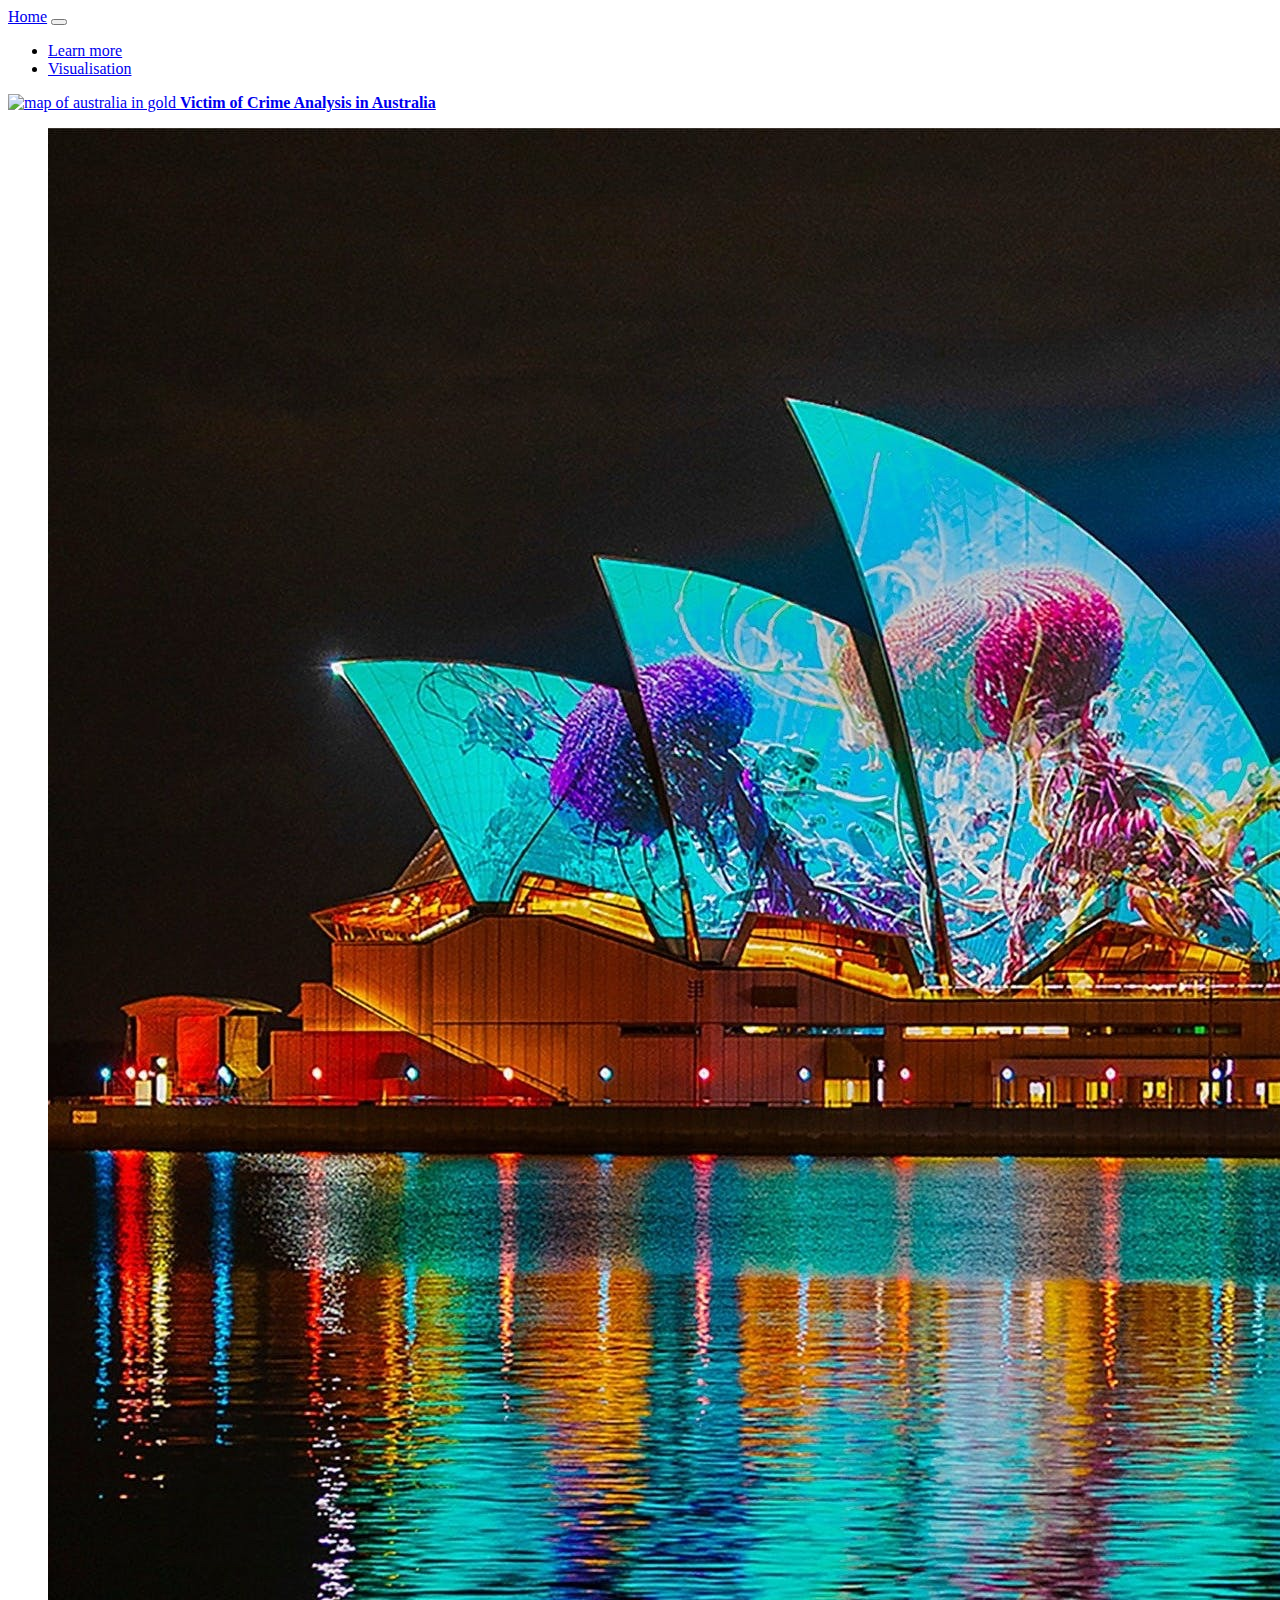
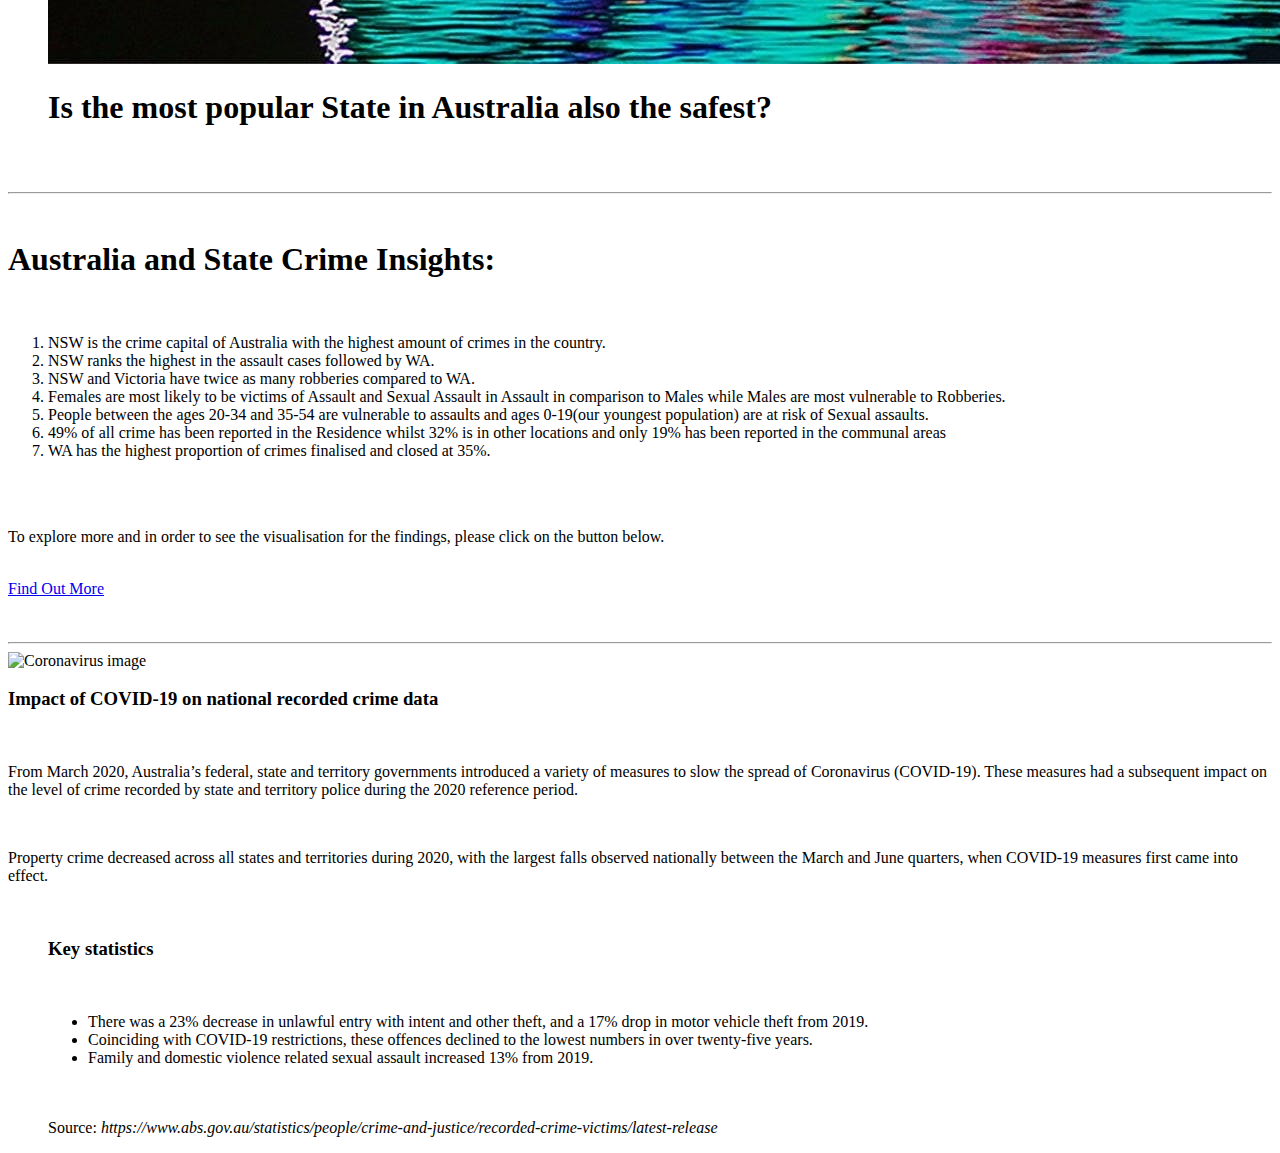
==== templates/home.html @ 23ff15c6 "updated model.pkl and home.html" ====
<!DOCTYPE html>
<html lang="en">

    <head>
        <meta charset="UTF-8">
        <meta name="viewport" content="width=device-width, initial-scale=1">
        <title>Victim of Crime</title>
        <link rel="stylesheet" href="https://cdn.jsdelivr.net/npm/bootstrap@4.6.0/dist/css/bootstrap.min.css" integrity="sha384-B0vP5xmATw1+K9KRQjQERJvTumQW0nPEzvF6L/Z6nronJ3oUOFUFpCjEUQouq2+l" crossorigin="anonymous">
        <link href = "../static/css/style.css" rel = "stylesheet">
    </head>
   
    <body>
      <nav class="navbar navbar-expand-lg navbar-dark bg-dark">
        <a class="navbar-brand" href="home">Home</a>
        <button class="navbar-toggler" type="button" data-toggle="collapse" data-target="#navbarText" aria-controls="navbarText" aria-expanded="false" aria-label="Toggle navigation">
          <span class="navbar-toggler-icon"></span>
        </button>
        <div class="collapse navbar-collapse" id="navbarText">
          <ul class="navbar-nav mr-auto">
            <li class="nav-item">
              <a class="nav-link" href="learn_more">Learn more</a>
            </li>
            <li class="nav-item">
              <a class="nav-link" href="visualisation">Visualisation</a>
            </li>
          </ul>
          <a class="navbar-brand" href="/">
            <img src="../static/images/map_australia.jpg" width="40" height="40" class="d-inline-block align-top" alt="map of australia in gold">
            <strong>Victim of Crime Analysis in Australia</strong> 
          </a>
        </div>
      </nav>

      <div class="jumbotron rounded-0">

        <div class="container">
          <div class="row">
            <div class="col-dm-12">
        <figure class="figure">
          <img src="../static/images/Sydney.jpeg" class="figure-img img-fluid rounded" alt="A generic square placeholder image with rounded corners in a figure.">
          <figcaption class="figure-caption text-center color: text-white"><h1><strong>Is the most popular State in Australia also the safest?</strong></h1></figcaption>
        </figure>
        <br>
        <br>
        <hr>
        <br>
        </div>
      </div>
    </div>
        <div class="container">
          <div class="row">
            <div class="col-dm-12">
              <h1><strong>Australia and State Crime Insights:</strong></h1>
              <br>
              <ol>
                <li>NSW is the crime capital of Australia with the highest amount of crimes in the country.</li>
                <li>NSW ranks the highest in the assault cases followed by WA.</li>
                <li>NSW and Victoria have twice as many robberies compared to WA.</li>
                <li>Females are most likely to be victims of Assault and Sexual Assault in Assault in comparison to Males while Males are most vulnerable to Robberies.</li>
                <li>People between the ages 20-34 and 35-54 are vulnerable to assaults and ages 0-19(our youngest population) are at risk of Sexual assaults.</li>
                <li>49% of all crime has been reported in the Residence whilst 32% is in other locations and only 19% has been reported in the communal areas</li>
                <li>WA has the highest proportion of crimes finalised and closed at 35%.</li>
              </ol>
              <br>
              <br>
              <p class="font-italic">To explore more and in order to see the visualisation for the findings, please click on the button below.</p>
              <br>
              <a class="btn btn-light btn-lg" href="visualisation" role="button">Find Out More</a>
              <br>
              <br>
              <br>
            </div>
         </div>
        </div>
        <hr>

          <div class="container container-bg">
            <div class="row">
                <div class="col-dm-4">
                  <img src="../static/images/coronavirus-tape-barrier-picture-id1213880557-2.jpg" class="img-thumbnail" alt="Coronavirus image" width="450" height="600">
                  <div class="col-dm-8">
                  <div>
                    <h3 id="covid">
                      <strong>Impact of COVID-19 on national recorded crime data</strong>
                    </h3>
                    <br>
                    <p id="p1">
                      From March 2020, Australia’s federal, state and territory governments introduced a variety of measures to slow the spread of Coronavirus (COVID-19). These measures had a subsequent impact on the level of crime recorded by state and territory police during the 2020 reference period.
                    </p>
                    <br>
                    <p>
                      Property crime decreased across all states and territories during 2020, with the largest falls observed nationally between the March and June quarters, when COVID-19 measures first came into effect.
                    </p>
                    <blockquote>
                    <div class="container container-bg">
                      <div class="col-dm-12">
                        <br>
                      <h3>Key statistics</h3>
                      <br>
                      <ul>
                        <li>
                          There was a 23% decrease in unlawful entry with intent and other theft, and a 17% drop in motor vehicle theft from 2019.
                        </li>
                        <li>
                          Coinciding with COVID-19 restrictions, these offences declined to the lowest numbers in over twenty-five years.
                        </li>
                        <li>
                          Family and domestic violence related sexual assault increased 13% from 2019.
                        </li>
                      </ul>
                      <br>
                    </div>
                    </div>
                    <br>
                    <footer class="blockquote-footer">Source: <cite title="Source:">https://www.abs.gov.au/statistics/people/crime-and-justice/recorded-crime-victims/latest-release</cite></footer>
                  </blockquote>
                  </div>
                </div>
              </div>
            </div>
          </div>
  

          <script src="https://d3js.org/d3.v7.min.js"></script>
          <script src="../static/js/predict.js"></script>
    </body>
</html>
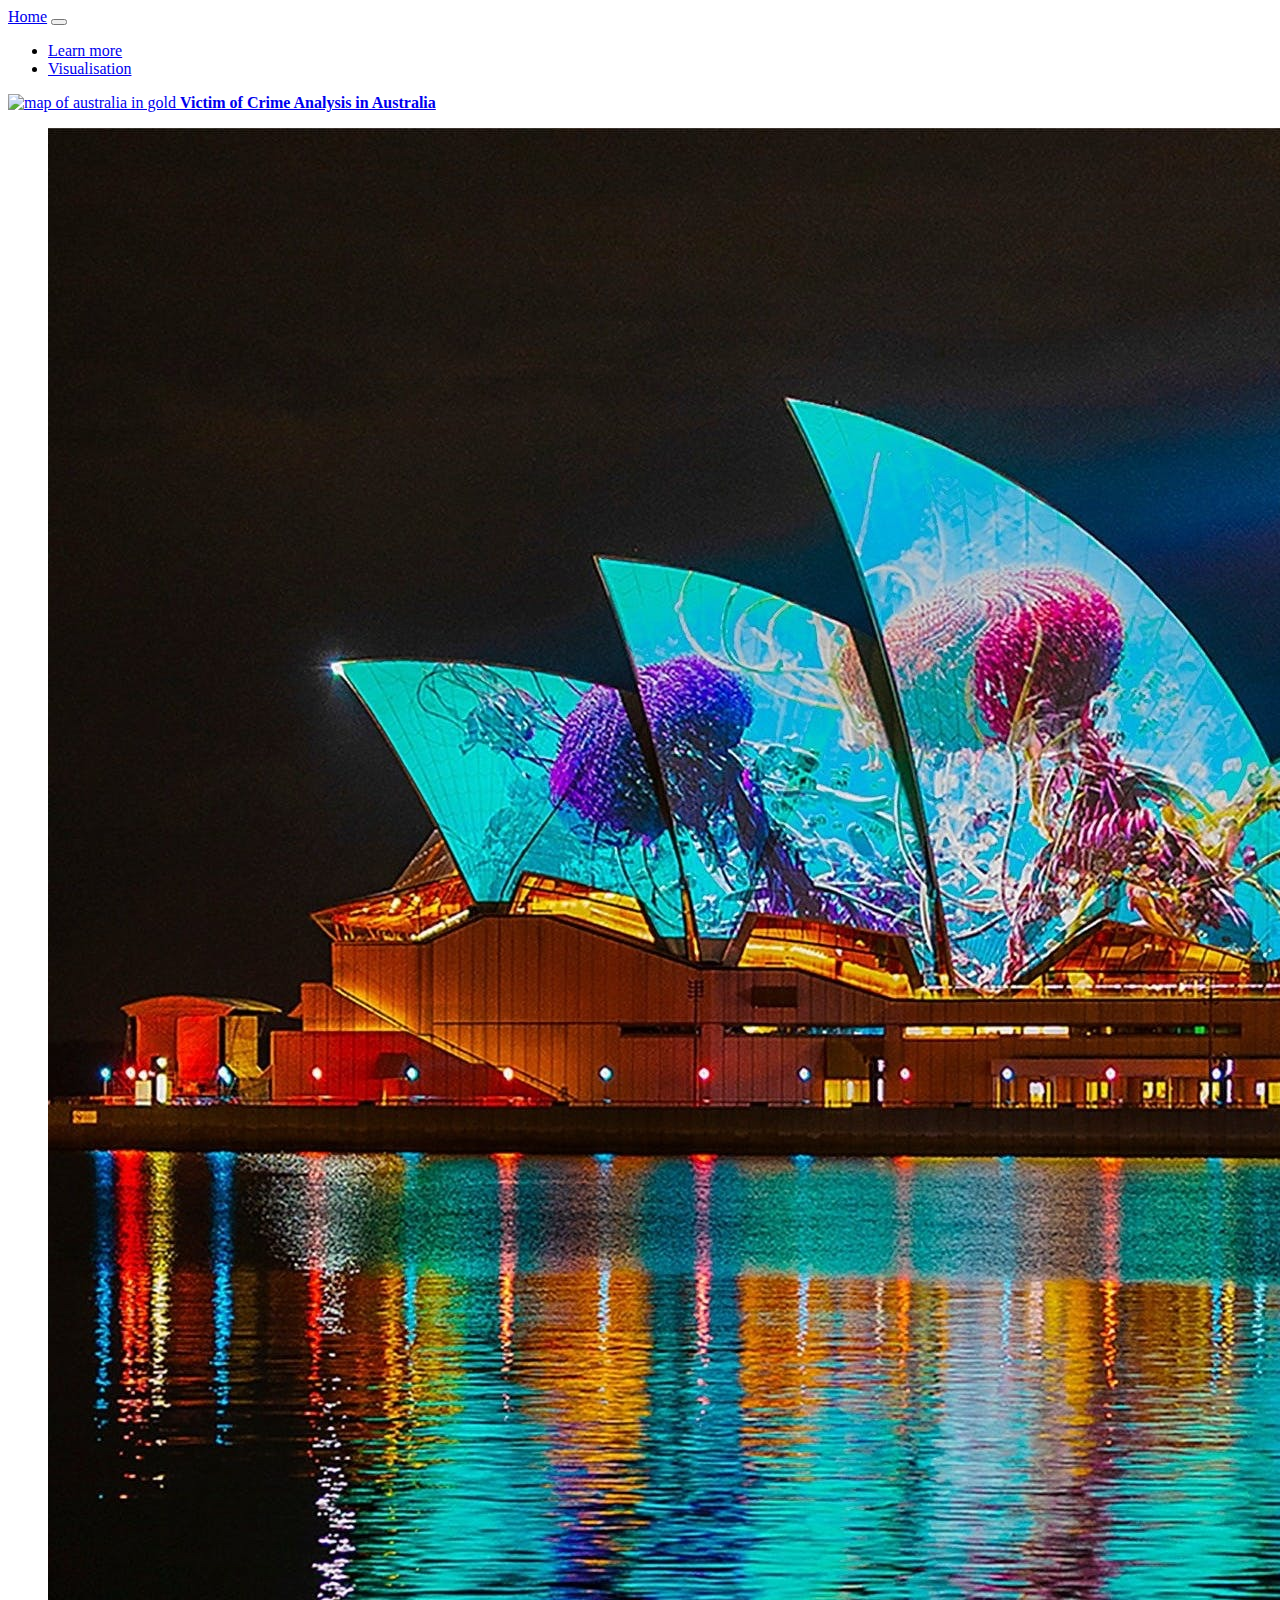
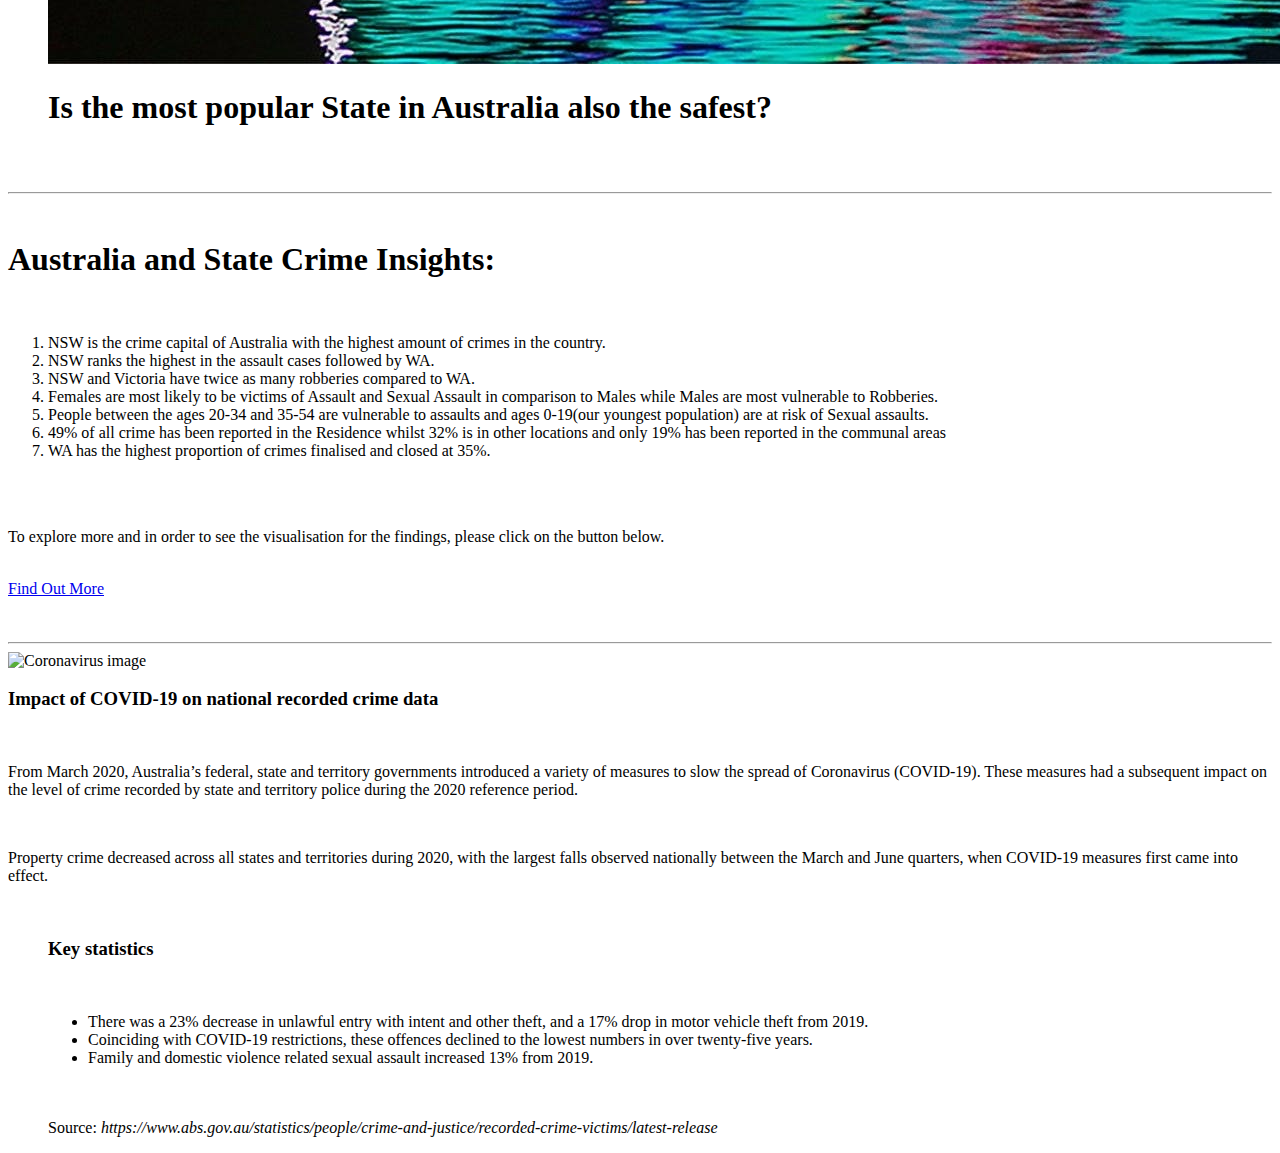
==== commit bcedf37e: "updated readme" ====
--- a/templates/home.html
+++ b/templates/home.html
@@ -56,7 +56,7 @@
                 <li>NSW is the crime capital of Australia with the highest amount of crimes in the country.</li>
                 <li>NSW ranks the highest in the assault cases followed by WA.</li>
                 <li>NSW and Victoria have twice as many robberies compared to WA.</li>
-                <li>Females are most likely to be victims of Assault and Sexual Assault in Assault in comparison to Males while Males are most vulnerable to Robberies.</li>
+                <li>Females are most likely to be victims of Assault and Sexual Assault in comparison to Males while Males are most vulnerable to Robberies.</li>
                 <li>People between the ages 20-34 and 35-54 are vulnerable to assaults and ages 0-19(our youngest population) are at risk of Sexual assaults.</li>
                 <li>49% of all crime has been reported in the Residence whilst 32% is in other locations and only 19% has been reported in the communal areas</li>
                 <li>WA has the highest proportion of crimes finalised and closed at 35%.</li>
